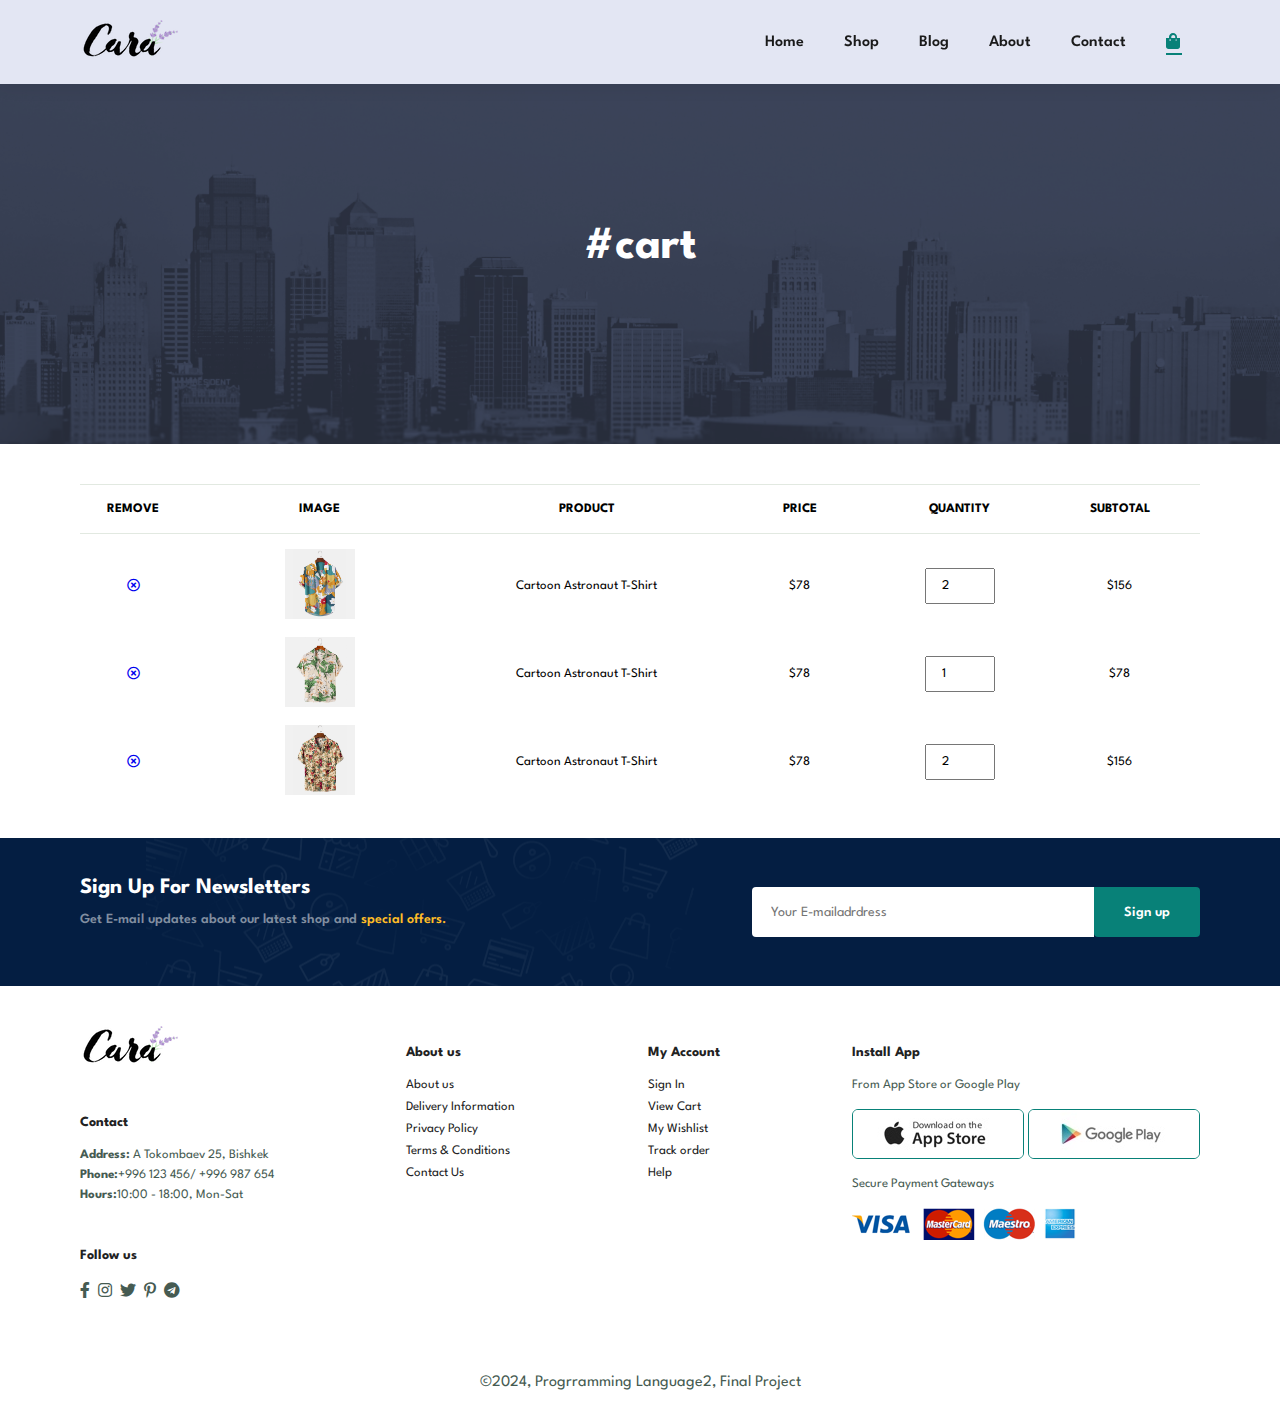
==== cart.html @ d5543338 "add cart section" ====
<!DOCTYPE html>
<html lang = "en">
    <head>
        <meta charset="UTF-8">
        <meta http-equiv= "X-UA-Compatible" content="IE=dge">
        <meta name="viewport" content = "width=device-width, initial-scale=1.0">
        <title>Tech2etc Ecommerce</title>
        <link rel="stylesheet" href="https://use.fontawesome.com/releases/v5.15.4/css/all.css" />
        <link rel="stylesheet" href="style.css"   
    </head>
    <body>
        <section id="header">
            <a href="#"><img src="img/logo.png" class="logo" alt=""></a>
            <div>
                <ul id="navbar">
                    <li><a  href="index.html">Home</a></li>
                    <li><a  href="shop.html">Shop</a></li>
                    <li><a  href="blog.html">Blog</a></li>
                    <li><a  href="about.html">About</a></li>
                    <li><a  href="contact.html">Contact</a></li>
                    <li id="lg-bag"><a class="active" href="cart.html"><i class="fas fa-shopping-bag"></i></a></li>
                    <a href="#" id="close"><i class="far fa-window-close "></i></a>
                </ul>
            </div>
            <div id="mobile">
                <a href="cart.html"><i class="fas fa-shopping-bag"></i></a>
                <i id="bar" class="fas fa-outdent"></i>
            </div>
        </section>
        <section id="page-header" class="about-header">
            <h2>#cart</div></h2>
            <p></p>
        </section>
        <section id="cart" class="section-p1">
            <table width="100%">
                <thead>
                    <tr>
                        <td>Remove</td>
                        <td>Image</td>
                        <td>Product</td>
                        <td>Price</td>
                        <td>Quantity</td>
                        <td>Subtotal</td>
                    </tr>
                </thead>
                <tbody>
                    <tr>
                        <td><a href="#"><i class="far fa-times-circle"></i></a></i></td>
                        <td><img src="img/products/f1.jpg" alt=""></td>
                        <td>Cartoon Astronaut T-Shirt</td>
                        <td>$78</td>
                        <td><input type="number" value="2"></td>
                        <td>$156</td>
                    </tr>
                    <tr>
                        <td><a href="#"><i class="far fa-times-circle"></i></a></i></td>
                        <td><img src="img/products/f2.jpg" alt=""></td>
                        <td>Cartoon Astronaut T-Shirt</td>
                        <td>$78</td>
                        <td><input type="number" value="1"></td>
                        <td>$78</td>
                    </tr>
                    <tr>
                        <td><a href="#"><i class="far fa-times-circle"></i></a></i></td>
                        <td><img src="img/products/f3.jpg" alt=""></td>
                        <td>Cartoon Astronaut T-Shirt</td>
                        <td>$78</td>
                        <td><input type="number" value="2"></td>
                        <td>$156</td>
                    </tr>
                </tbody>
            </table>
        </section>
        <section id="newsletter" class="section-p1">
            <div class="newstext">
                <h4>Sign Up For Newsletters</h4>
                <p>Get E-mail updates about our latest shop and <span>special offers.</span> </p>
            </div>
            <div class="form">
                <input type="text" placeholder="Your E-mailadrdress">
                <button class="normal">Sign up</button>
            </div>
        </section>
        <footer class="section-p1">
            <div class="col">
                <img class="logo" src="img/logo.png" alt="">
                <h4>Contact</h4>
                <p> <strong>Address:</strong> A Tokombaev 25, Bishkek</p>
                <p> <strong>Phone:</strong>+996 123 456/ +996 987 654</p>
                <p> <strong>Hours:</strong>10:00 - 18:00, Mon-Sat</p>
                <div class="follow">
                    <h4>Follow us</h4>
                    <div class="icon">
                        <i class="fab fa-facebook-f"></i>
                        <i class="fab fa-instagram"></i>
                        <i class="fab fa-twitter"></i>
                        <i class="fab fa-pinterest-p"></i>
                        <i class="fab fa-telegram"></i>
                    </div>
                </div>
            </div>
            <div class="col">
                <h4>About us</h4>
                <a href="#">About us</a>
                <a href="#">Delivery Information</a>
                <a href="#">Privacy Policy</a>
                <a href="#">Terms & Conditions</a>
                <a href="#">Contact Us</a>
            </div>
            <div class="col">
                <h4>My Account</h4>
                <a href="#">Sign In</a>
                <a href="#">View Cart</a>
                <a href="#">My Wishlist</a>
                <a href="#">Track order</a>
                <a href="#">Help</a>
            </div>
            <div class="col install">
                <h4>Install App</h4>
                <p>From App Store or Google Play</p>
                <div class="row">
                    <img src="img/pay/app.jpg" alt="">
                    <img src="img/pay/play.jpg" alt="">
                </div>
                <p>Secure Payment Gateways</p>
                <img src="img/pay/pay.png" alt="">
            </div>
        </footer>
            <div class="copyright">
                <p>©2024, Progrramming Language2, Final Project</p>
            </div>
        
            
        <script src="script.js"></script>
    </body>
</html>
---- style.css ----
@import url("https://fonts.googleapis.com/css2?family=Spartan:wght@100;200;300;400;500;600;700;800;900&display=swap");

* { margin: 0;
    padding: 0;
    box-sizing: border-box;
    font-family: 'Spartan',sans-serif;
}
html{
    scroll-behavior: smooth;
}
h1 {
    font-size: 50px;
    line-height: 64px;
    color: #222;
}
h2 {
    font-size: 46px;
    line-height: 54px;
    color: #222;
}
h4 {
    font-size: 20px;
    color: #222;
}
h6 {
    font-weight: 700;
    font-size: 12px;
}
p {
    font-size: 16px;
    color: #465b52;
    margin: 15px 0 20px 0;
}
.section-p1{
    padding: 40px 80px;
}
.section-m1{
    margin: 400px 0;
}
button.normal{
    font-size: 14px;
    font-weight: 600;
    padding: 15px 30px;
    color: #000;
    background-color: #fff;
    border-radius: 4px;
    cursor: pointer;
    border: none;
    outline: none;
    transition: 0.02s;
}
body{
    width: 100%;
}

/*header*/
#header {
    display: flex;
    align-items: center;
    justify-content: space-between;
    padding: 20px 80px;
    background-color: #E3E6F3;
    box-shadow: 0 5px 15px rgba(0, 0, 0, 0.06);
    z-index: 999;
    position: sticky;
    top: 0;
    left: 0;
}
#navbar {
    display: flex;
    align-items: center;
    justify-content: center;
}
#navbar li {
    list-style: none;
    padding: 0 20px;
    position: relative;
}
#navbar li a {
    text-decoration: none;
    font-size: 16px;
    font-weight: 600;
    color: #1a1a1a;
    transition: 0.03s ease;
}
#navbar li a:hover,
#navbar li a.active {
    color: #088178;
}
#navbar li a.active::after,
#navbar li a:hover::after{
    content: "";
    width: 30%;
    height: 2px;
    background-color: #088178;
    position: absolute;
    bottom: -4px;
    left: 20px; 
}
#mobile{
    display: none;
    align-items: center;
}
#close{
    display: none;
}
 /*home page*/
 #hero {
    background-image: url("img/hero4.png");
    height: 90vh;
    width: 100%;
    background-size: cover;
    background-position: top 25% right 0;
    padding: 0 80px;
    display: flex;
    flex-direction: column;
    align-items: flex-start;
    justify-content: center;
 }
 #hero h4{
    padding-bottom: 15px;
 }
 #hero h1{
    color: #088178;    
}
#hero button{
    background-image: url("img/button.png");
    background-color: transparent;
    color: #088178;
    border: 0;
    padding: 14px 80px 14px 65px;
    background-repeat: no-repeat;
    cursor: pointer;
    font-weight: 700;
    font-size: 15px;
}
#feature {
    display: flex;
    align-items: center;
    justify-content: space-between;
    flex-wrap: wrap;
}
#feature .fe-box{
    width: 180px;
    text-align: center;
    padding: 25px  15px;
    box-shadow: 20px 20px 34px rgba(0, 0, 0, 0.03);
    border: 1px solid #cce7d0;
    border-radius: 4px;
    margin: 15px 0;
}
#feature .fe-box:hover{
    box-shadow: 10px 10px 54px rgba(68, 61, 211, 0.1);
}
#features .fe-box img{
    width: 100%;
    margin-bottom: 10px;
}
#feature .fe-box h6{
    display: inline-block;
    padding: 9px 8px 6px 8px;
    line-height: 1;
    border-radius: 4;
    color: #088178;
    background-color: #fddde4;
}
#feature .fe-box:nth-child(2) h6 {
    background-color: #cdebbc;
}
#feature .fe-box:nth-child(3) h6 {
    background-color: #d1e8f2;
}
#feature .fe-box:nth-child(4) h6 {
    background-color: #cdd4f8;
}
#feature .fe-box:nth-child(5) h6 {
    background-color: #f6dbf6;
}
#feature .fe-box:nth-child(6) h6 {
    background-color: #fff2e5;
}
#product1{
    text-align: center;
}
#product1 .pro-container{
    display: flex;
    justify-content: space-between;
    padding-top: 20px;
    flex-wrap: wrap;
}
#product1 .pro{
    width: 23%;
    min-width: 250px;
    padding: 10px  12px;
    border: 1px solid #cce7d0;
    border-radius: 25px;
    cursor: pointer;
    box-shadow: 20px 20px 30px rgba(0, 0, 0, 0.02);
    margin: 15px 0;
    transition: 0.2s ease;
    position: relative;
}
#product1 .pro img{
    width: 100%;
    border-radius: 20px;
}
#product1 .pro:hover{
    box-shadow: 20px 20px 30px rgba(0, 0, 0, 0.06);
}
#product1 .pro .des{
    text-align: start;
    padding: 10px 0;
}
#product1 .pro .des span{
    color: #606063;
    font-size:12px;
}
#product1 .pro .des h5{
    padding-top: 7px;
    color: #1a1a1a;
    font-size: 14px;
}
#product1 .pro .des i{
    font-size: 12px;
    color: rgb(243, 181, 25);
}
#product1 .pro .des h4{
    padding-top: 7px;
    font-size: 15px;
    font-weight: 700;
    color: #088178;
}
#product1 .pro .cart{
    width: 40px;
    height: 40px;
    line-height: 40px;
    border-radius: 50px;
    background-color: #e8f6ea;
    font-weight: 500;
    color: #088178;
    border-color: #cce7d0;
    position:absolute;
    bottom: 20px;
    right: 10px;
}
#banner{
    display: flex;
    flex-direction: column;
    justify-content: center;
    align-items: center;
    text-align: center;
    background-image: url("img/banner/b2.jpg");
    width: 100%;
    height: 40vh;
    background-size: cover;
    background-position: center;
}
#banner h4{
    color: #fff;
    font-size: 16px;
}#banner h2{
    color: #fff;
    font-size: 30px;
    padding: 10px 0;
}
#banner h2 span{
    color:#ef3636;
}
#baaner button:hover{
    background-color: #088178;
    color: #fff;
}
#sm-banner{
    display: flex;
    flex-wrap: wrap;
    justify-content: space-between;
}
#sm-banner .banner-box{
    display: flex;
    flex-direction: column;
    justify-content: center;
    align-items: flex-start;
    background-image: url("img/banner/b17.jpg");
    min-width: 845px;
    height: 50vh;
    background-size: cover;
    background-position: center;
    padding: 30px;
}
#sm-banner .banner-box2{
    display: flex;
    flex-direction: column;
    justify-content: center;
    align-items: flex-start;
    background-image: url("img/banner/b10.jpg");
    min-width: 845px;
    height: 50vh;
    background-size: cover;
    background-position: center;
    padding: 30px;
}
#sm-banner h4{
    color: #fff;
    font-weight: 300;
}
#sm-banner h2{
    color: #fff;
    font-size: 28px;
    font-weight: 800;
}
#sm-banner span{
    color: #fff;
    font-size: 14px;
    font-weight: 500;
    padding-bottom:15px ;
}
button.white{
    font-size: 13px;
    font-weight: 600;
    padding: 11px 18px;
    color: #fff;
    background-color: transparent;
    cursor: pointer;
    border: 1px solid #fff;
    outline: none;
    transition: 0.02s;
}
#sm-banner .banner-box:hover button{
    background-color: #088178;
    border: 1px solid #088178;
}
#sm-banner .banner-box2:hover button{
    background-color: #088178;
    border: 1px solid #088178;
}
#banner3 .banner-box{
    display: flex;
    flex-direction: column;
    justify-content: center;
    align-items: flex-start;
    background-image: url("img/banner/b7.jpg");
    min-width: 30%;
    height: 30vh;
    background-size: cover;
    background-position: center;
    padding: 20px;
    margin-bottom: 20px;
}
#banner3 h2{
    color: #fff;
    font-weight: 900;
    font-size: 22px;
}
#banner3 h3{
    color: #ec544e;
    font-weight: 800;
    font-size: 15px;
}
#banner3{
    display: flex;
    justify-content: space-between;
    flex-wrap: wrap;
    padding: 0 80px;
}
#banner3 .banner-box3{
    background-image: url("img/banner/b4.jpg");
}
#banner3 .banner-box4{
    background-image: url("img/banner/b18.jpg");
}
#newsletter{
    display: flex;
    justify-content: space-between;
    flex-wrap: wrap;
    align-items: center;
    background-image: url("img/banner/b14.png");
    background-repeat: no-repeat;
    background-position: 20% 30%;
    background-color: #041e42;
}
#newsletter h4{
    font-size: 22px;
    font-weight: 700;
    color: #fff;
}
#newsletter p{
    font-size: 14px;
    font-weight: 600;
    color: #818ea0;
}
#newsletter p span{
    color: #ffbd27;
}
#newsletter .form{
    display: flex;
    width: 40%;
}
#newsletter input{
    height: 3.125rem;
    padding: 0 1.25em;
    font-size: 14px;
    width: 100%;
    border: 1px solid transparent;
    border-radius: 4px;
    outline: none;
    border-top-right-radius: 0;
    border-bottom-right-radius: 0;
}
#newsletter button{
    background-color: #088178;
    color: #fff;
    white-space: nowrap;
    border-top-left-radius: 0;
    border-top-left-radius: 0;

}
footer{
    display: flex;
    flex-wrap: wrap;
    justify-content: space-between;
}
footer .col{
    display: flex;
    flex-direction: column;
    align-items: flex-start;
    margin-bottom: 20px;
}
footer .logo{
    margin-bottom: 30px;
}
footer h4{
    padding-top: 20px;
    font-size: 14px;
    padding-bottom: 20px;
}
footer p{
    font-size: 13px;
    margin: 0 0 8px 0;
}
footer a{
    font-size: 13px;
    text-decoration: none;
    color: #222;
    margin-bottom: 10px;
}
footer .follow{
    margin-top: 20px;
}
footer .follow i {
    color: #465b52;
    padding-right: 4px;
    cursor: pointer;
}
footer .install .row img{
    border: 1px solid #088178;
    border-radius: 6px;
}
footer .install img{
    margin: 10px 0 15px 0;
}
footer .follow i:hover{
    color: #088178;
}
footer a:hover{
    color: #088178;
}
.copyright{
    width: 100%;
    text-align: center;
}
/*mediaquery*/
@media (max-width:799px) {
    .section-p1{
        padding: 40px 40px;
    }
    #navbar {
        display: flex;
        flex-direction: column;
        align-items: flex-start;
        justify-content: flex-start;
        position: fixed;
        top: 0;
        right: -300px;
        height: 100vh;
        width: 300px;
        background-color: #E3E6F3;
        box-shadow: 0 40px 60px rgba(0, 0, 0, 0.1);
        padding: 80px 0 0 10px;
        transition: 0.3s;
    }
    #navbar.active{
        right: 0;
    }
    #navbar li{
        margin-bottom: 25px;
    }
    #mobile{
        display: flex;
        align-items: center;
    }
    #mobile i{
        color: #1a1a1a;
        font-size: 24px;
        padding-left: 20px;
    }
    #close{
        display: initial;
        position: absolute;
        top: 30px;
        left: 40px;
        color: #222;
        font-size: 24px;
    }
    #lg-bag{
        display: none;
    }
    #hero {
        height: 70vh;
        padding: 0 80px;
        background-position: top 30% right 30%;
    }
    #feature{
        justify-content: center;
    }
    #feature .fe-box{
        margin: 15px 15px;
    }
    #product1 .pro-container{
        justify-content: center;
    }
    #product1 .pro{
        margin: 15px;
    }
    #banner{
        height: 20vh;
    }
    #sm-banner .banner-box {
        min-width: 100%;
        height: 30vh;
    }
    #sm-banner .banner-box2 {
        min-width: 100%;
        height: 30vh;
    }
    #banner3 {
        padding: 0 40px;
    }
    #banner3 .banner-box {
        width: 28%;
    }
    #newsletter .form {
        width: 70%;
    }
    /*contact page*/
    #form-details{
        padding: 40px;
    }
    #form-details form{
        width: 50%;
    }
}
@media (max-width: 477px) {
    #header {
        padding: 10px 30px;
    }
    h2{
        font-size: 32px;
    }
    h1{
        font-size: 38px;
    }
    #hero {
        padding: 0 20px;
        background-position: 55%;
    }
    .section-p1 {
        padding: 20px;
    }
    #feature{
        justify-content: space-between;
    }
    #feature .fe-box {
        width: 155px;
        margin: 0 0 15px 0;
    }
    #product1 .pro {
        width: 100%;
    }
    #banner {
        height: 40vh;
    }
    #sm-banner .banner-box {
        height: 40vh;
    }
    #sm-banner .banner-box2 {
        height: 40vh;
        margin-top: 20px;
    }
    #banner3 {
        padding: 0 20px;
    }
    #banner3 .banner-box {
        width: 100%;
    }
    #newsletter {
        padding: 40px 20px;
    }
    #newsletter .form {
        width: 100%;
    }
    .copyright{
        text-align: start;
    }
    /*single product*/
    #prodetails{
        display: flex;
        flex-direction: column;
    }
    #prodetails .single-pro-image{
        width: 100%;
        margin-right: 0px;
    }
    #prodetails .single-pro-details{
        width: 100%;
    }
    /*blog page*/
    #blog {
        padding: 100px 20px 0 20px;
    }
    #blog .blog-box {
        display: flex;
        flex-direction: column;
        align-items: flex-start;
    }
    #blog .blog-img {
        width: 100%;
        margin-right: 0;
        margin-top: 30px;
    }
    #blog .blog-details{
        width: 100%;
    }
    /*about page*/
    #about-head {
        
        flex-direction: column;
    }
    #about-head img {
        width: 100%;
        margin-bottom: 20px;
    }
    #about-head div {
        padding-left: 0px;
    }
    #about-app .video {
        width: 100%;
    }
    /*contact page*/
    #contact-details{
        flex-direction: column;
    }
    #contact-details .details{
        width: 100%;
        margin-bottom: 30px;
    }
    #contact-details .map{
        width: 100%;
    }
    #form-details {
        margin: 10px;
        padding: 30px 10px;
        flex-wrap: wrap;
    }
    #form-details form {
        width: 100%;
        margin-bottom: 30px;
    }
}
/*shop page*/
#page-header{
    background-image: url(img/banner/b1.jpg);
    width: 100%;
    height: 40vh;
    background-size: cover;
    display: flex;
    justify-content: center;
    text-align: center;
    flex-direction: column;
    padding: 14px;
}
#page-header h2,
#page-header p{
    color: #fff;
}
#pagination{
    text-align: center;
}
#pagination a{
    text-decoration: none;
    background-color: #088178;
    padding: 15px 20px;
    border-radius: 4px;
    color: #fff;
    font-weight: 600;
}
#pagination a i{
    font-size: 16px;
    font-weight: 600;
}
/*single pro details*/
#prodetails{
    display: flex;
    margin-top: 20px;
}
#prodetails .single-pro-image{
    width: 40%;
    margin-right: 50px;
}
.small-img-group{
    display: flex;
    justify-content: space-between;
}
.small-img-col{
    flex-basis: 24%;
    cursor: pointer;
}
#prodetails .single-pro-details{
    width: 50%;
    padding-top: 30px;
}
#prodetails .single-pro-details h4{
    padding: 20px 0 20px 0;
}
#prodetails .single-pro-details h2{
    padding: 20px 0 20px 0;
    font-size: 26px;
}
#prodetails .single-pro-details select{
    display: block;
    padding: 5px 10px;
    margin-bottom: 10px;
}
#prodetails .single-pro-details input{
    width: 50px;
    height: 47px;
    padding-left: 10px;
    font-size: 16px;
    margin-right: 10px;
}
#prodetails .single-pro-details input:focus{
    outline: none;
}
#prodetails .single-pro-details button{
    background-color: #088178;
    color: white;
}
#prodetails .single-pro-details span{
    line-height: 25px;

}
/*blog page*/
#page-header.blog-header {
    background-image: url("img/banner/b19.jpg");

}
#blog{
    padding: 150px 150px 0 150px;
}
#blog .blog-box{
    display: flex;
    align-items: center;
    width: 100%;
    position: relative;
    padding-bottom: 90px;
}
#blog .blog-img{
    width: 50%;
    margin-right: 40px;
    padding-bottom: 90px;
   
}
#blog img{
     width: 80%;
    height: 400px;
    object-fit: cover;
}
#blog .blog-details{
    width: 50%;
}
#blog .blog-details a{
    text-decoration: none;
    font-size: 11px;
    color: #000;
    font-weight: 700;
    position: relative;
    transition: 0.3s;
}
#blog .blog-details a::after{
    content: "";
    width: 50px;
    height: 1px;
    background-color: #000;
    position: absolute;
    top: 4px;
    right: -60px;
}
#blog .blog-details a:hover{
    color: #088178;
}
#blog .blog-details a:hover:after{
    background-color: #088178;
}
#blog .blog-box h1 {
    position: absolute;
    top: -40px;
    left: 0;
    font-size: 70px;
    font-weight: 700;
    color: gray;
    z-index: -9;
}
/*about page*/
#page-header.about-header{
    background-image: url("img/about/banner.png");
}
#about-head{
    display: flex;
    align-items: center;
}
#about-head img{
    width: 50%;
    height: auto;
}
#about-head div{
    padding-left: 40px;
}
#about-app{
    text-align: center;
}
#about-app .video{
    width: 70%;
    height: 100%;
    margin: 30px auto 0 auto;
    
}
#about-app .video video{
    width: 100%;
    height: 100%;
    border-radius: 20px;
}
/*contact page*/
#contact-details{
    display: flex;
    align-items: center;
    justify-content: space-between;
}
#contact-details .details{
    width: 40%;
}
#contact-details .details span,
#form-details form span {
    font-size: 12px;
}
#contact-details .details h2,
#form-details form h2{
    font-size: 26px;
    line-height: 35px;
    padding: 20px 0;
}
#contact-details .details h3{
    font-size: 16px;
    padding-bottom: 15px;
}
#contact-details .details li{
    list-style: none;
    display: flex;
    padding: 10px 0;
}
#contact-details .details li i{
    font-size: 14px;
    padding-right: 22px;
}
#contact-details .details li p{
    margin: 0;;
    font-size: 14px;
}
#contact-details .map{
    width: 45%;
    margin-bottom: 20px;
}
#contact-details .iframe{
    width: 100%;
}
#form-details{
    display: flex;
    justify-content: space-between;
    margin: 30px;
    padding: 80px;
    border: 1px solid #e1e1e1;
}
#form-details form{
    width: 65%;
    display: flex;
    flex-direction: column;
    align-items: flex-start;
}
#form-details form input,
#form-details form textarea {
    width: 100%;
    padding: 12px 15px;
    outline: none;
    margin-bottom: 20px;
    border: 1px solid #e1e1e1;
}
#form-details form button{
    background-color: #088178;
    color: white;
    margin-bottom: 10px;
}
#form-details .people  div{
    padding-bottom: 25px;
    display: flex;
    align-items: flex-start;
}
#form-details .people div img{
    width: 64px;
    height: 65px;
    object-fit: cover;
    margin-right: 15px;
}
#form-details .people  div p{
    margin: 0;
    font-size: 13px;
    line-height: 25px;
}
#form-details .people  div p span{
    display: block;
    font-size: 16px;
    font-weight: 600;
    color: black;
}
/*cart page*/
#cart table{
    width: 100%;
    border-collapse: collapse;
    table-layout: fixed;
    white-space: nowrap;
}
#cart table img{
    width: 70px;
}
#cart table td:nth-child(1){
    width: 100px;
    text-align: center;
}
#cart table td:nth-child(2){
   width: 250px;
    text-align: center;
}
#cart table td:nth-child(3){
    width: 250px;
    text-align: center;
}
#cart table td:nth-child(4),
#cart table td:nth-child(5),
#cart table td:nth-child(6){
    width:150px;
    text-align: center;
}
#cart table td:nth-child(5) input{
    width: 70px;
    padding: 10px 5px 10px 15px;
}
#cart table thead{
    border: 1px solid #e2e9e1;
    border-left: none;
    border-right: none;
}
#cart table thead td{
    font-weight: 700;
    text-transform: uppercase;
    font-size: 13px;
    padding: 18px 0;
}
#cart table tbody tr td{
    padding-top: 15px;
}
#cart table tbody td{
    font-size: 13px;
}
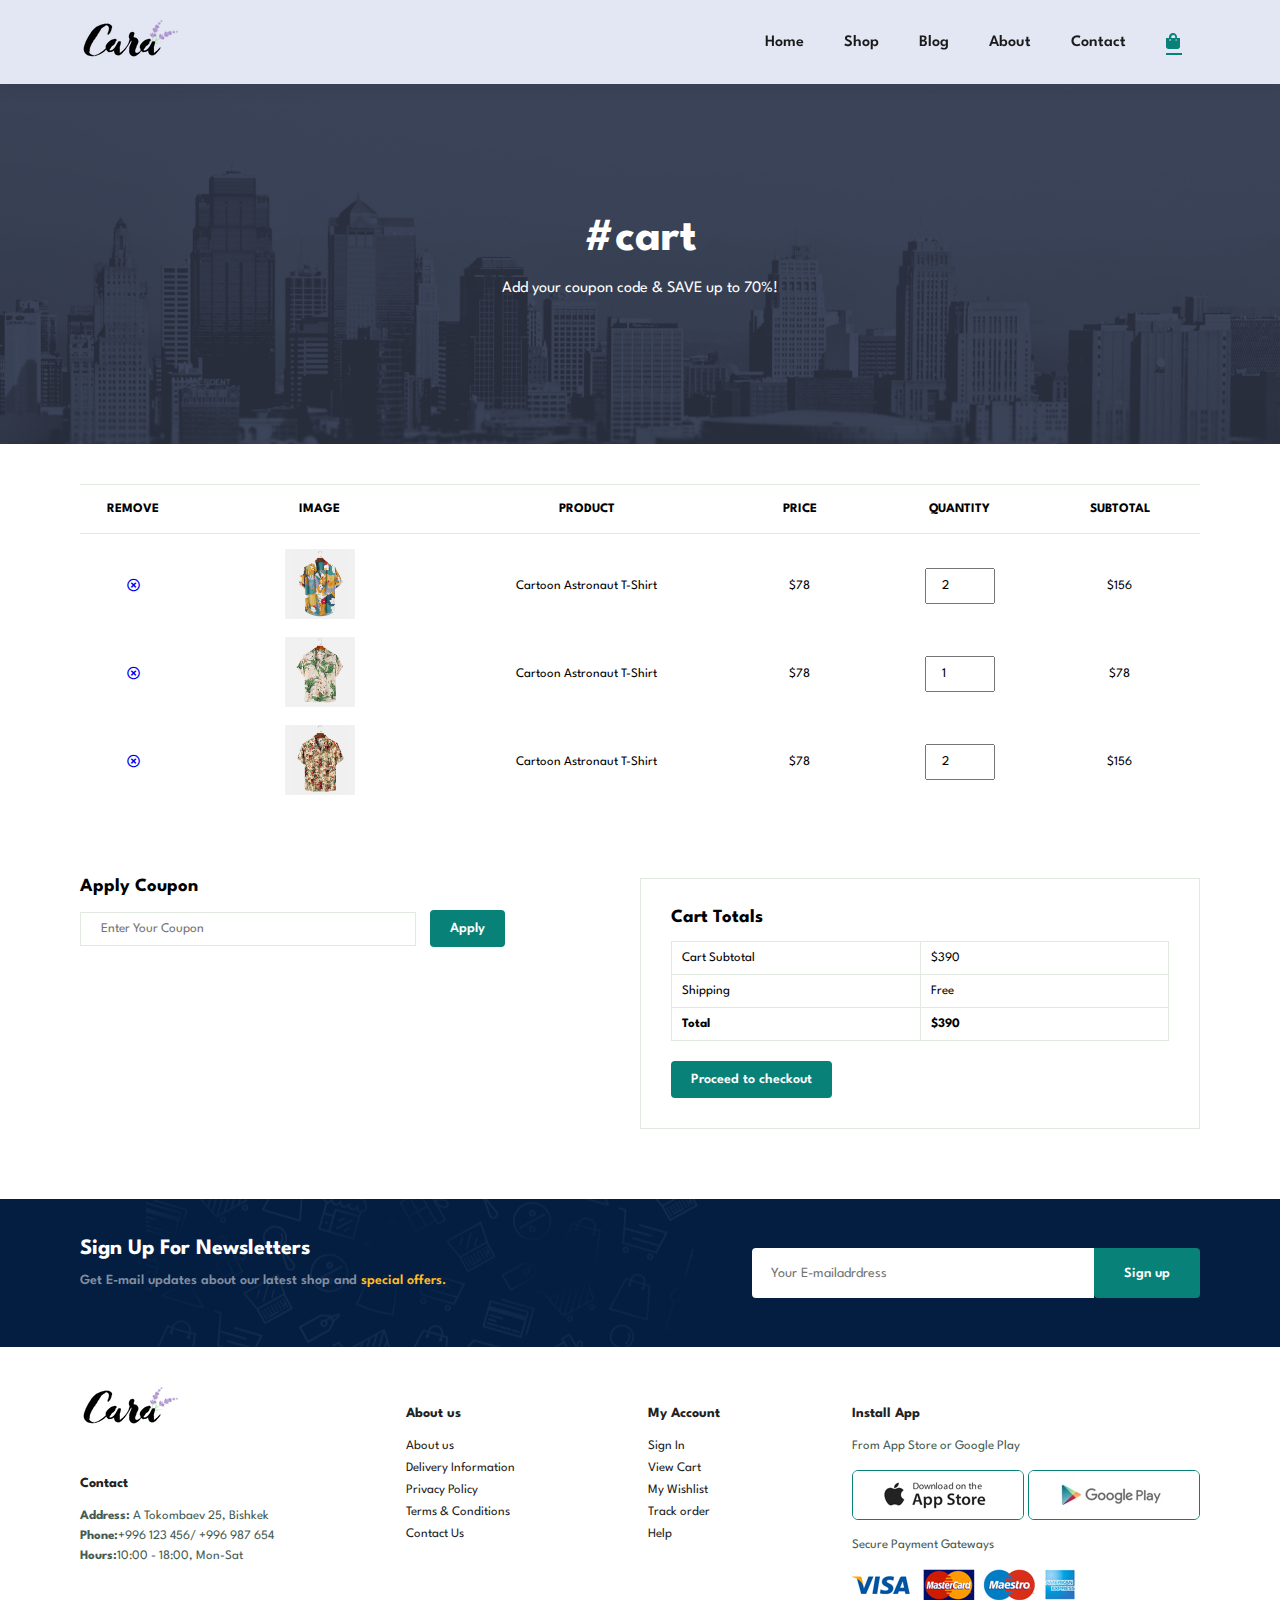
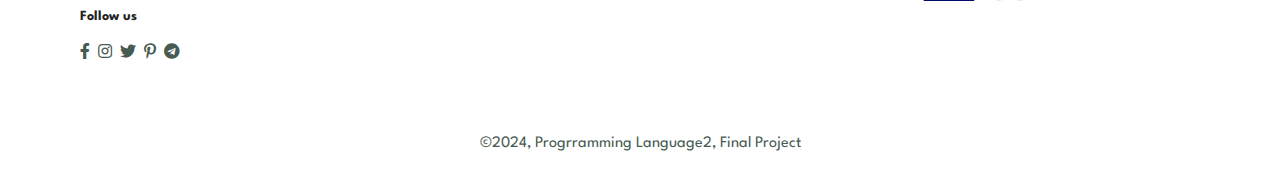
==== commit 58a74252: "add cart page" ====
--- a/cart.html
+++ b/cart.html
@@ -29,7 +29,7 @@
         </section>
         <section id="page-header" class="about-header">
             <h2>#cart</div></h2>
-            <p></p>
+            <p>Add your coupon code & SAVE up to 70%!</p>
         </section>
         <section id="cart" class="section-p1">
             <table width="100%">
@@ -70,6 +70,33 @@
                     </tr>
                 </tbody>
             </table>
+        </section>
+        <section id="cart-add" class="section-p1">
+            <div id="coupon">
+                <h3>Apply Coupon</h3>
+                <div> 
+                    <input type="text" placeholder="Enter Your Coupon">
+                    <button class="normal">Apply</button>
+                </div>
+            </div>
+            <div id="subtotal">
+                <h3>Cart Totals</h3>
+                <table>
+                    <tr>
+                        <td>Cart Subtotal</td>
+                        <td>$390</td>
+                    </tr>
+                    <tr>
+                        <td>Shipping</td>
+                        <td>Free</td>
+                    </tr>
+                    <tr>
+                        <td><strong>Total</strong></td>
+                        <td><strong>$390</strong></td>
+                    </tr>
+                </table>
+                <button class="normal">Proceed to checkout</button>
+            </div>
         </section>
         <section id="newsletter" class="section-p1">
             <div class="newstext">
--- a/style.css
+++ b/style.css
@@ -987,4 +987,47 @@
 }
 #cart table tbody td{
     font-size: 13px;
-}+}
+#cart-add{
+    display: flex;
+    flex-wrap: wrap;
+    justify-content: space-between;
+}
+ #coupon {
+    width: 50%;
+    margin-bottom: 30px;
+ }
+ #coupon h3,
+ #subtotal h3{
+    padding-bottom: 15px;
+ }
+ #coupon input {
+    padding: 10px 20px;
+    outline: none;
+    width: 60%;
+    margin-right: 10px;
+    border: 1px solid #e2e9e1;
+ }
+ #coupon button,
+ #subtotal button {
+    background-color: #088178;
+    color: white;
+    padding: 12PX 20px;
+ }
+ #subtotal{
+    width: 50%;
+    margin-bottom: 30px;
+    border: 1px solid #e2e9e1;
+    padding: 30px;
+ }
+ #subtotal table{
+    border-collapse: collapse;
+    width: 100%;
+    margin-bottom: 20px;
+ }
+ #subtotal table td{
+    width: 50%;
+    border: 1px solid #e2e9e1;
+    padding: 10px;
+    font-size: 13px;
+ }
